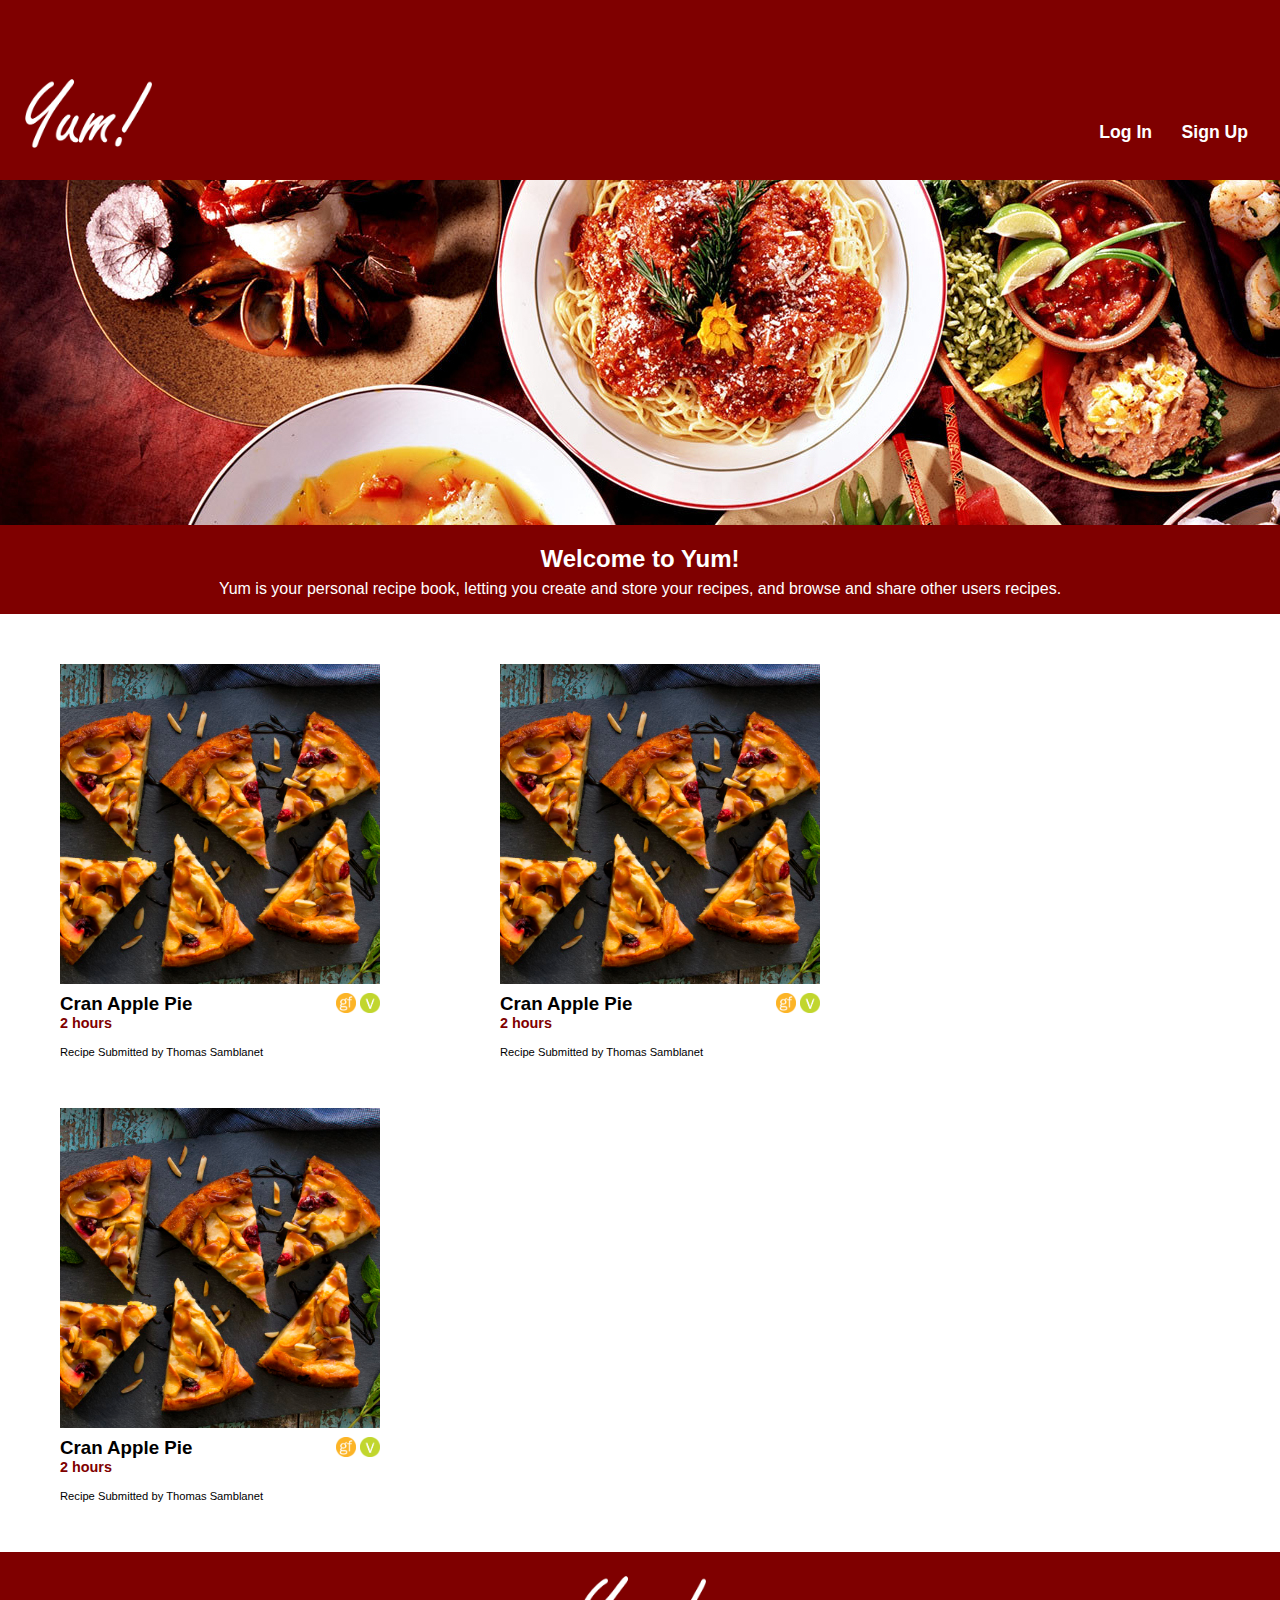
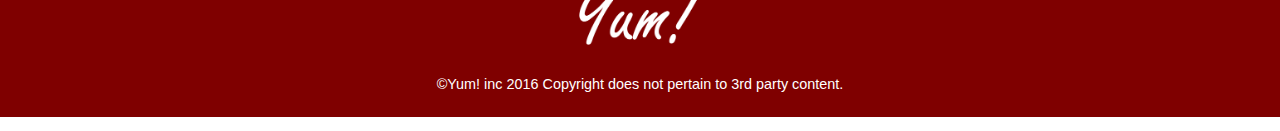
==== index.html @ 4093d20f "Webstie" ====
<!DOCTYPE html>
<html lang="en" xmlns="http://www.w3.org/1999/html">
<head>
    <title>Yum!</title>
    <link rel="stylesheet" type="text/css" href="style.css">
    <meta charset="UTF-8">
</head>
<body>
<div id="header">
    <img src="images/logo.png" id="logo" height="110px">
    <nav>
        <div class="navbox">
            <a href="login.html">Log In</a>
            <a href="register.html">Sign Up</a>
            </ul>
        </div>
    </nav>
</div>
<div class="body">
    <div class="colorblock"></div>
    <div class="bodyimagetest"></div>
    <div class="bodyimagetext">
        <h2>
            Welcome to Yum!
        </h2>
        <p>
            Yum is your personal recipe book, letting you create and store your recipes, and browse and share other
            users recipes.

        </p>
    </div>
    <div class="recomendedrecipes">
        <div class="homerecipe">
            <img src="images/food1.jpg" class="homerecipeimage">
            <div class="recipetext">
                <h3>Cran Apple Pie</h3>
                <div class="recipeicon">
                    <img src="images/gf.png" height="20px" width="20px">
                    <img src="images/v.png" height="20px" width="20px">
                </div>
                <div class="bodyimagetextbottom">
                    <h4>2 hours</h4>
                    <p>Recipe Submitted by Thomas Samblanet</p>
                </div>
            </div>
        </div>
        <div class="homerecipe">
            <img src="images/food1.jpg" class="homerecipeimage">
            <div class="recipetext">
                <h3>Cran Apple Pie</h3>
                <div class="recipeicon">
                    <img src="images/gf.png" height="20px" width="20px">
                    <img src="images/v.png" height="20px" width="20px">
                </div>
                <div class="bodyimagetextbottom">
                    <h4>2 hours</h4>
                    <p>Recipe Submitted by Thomas Samblanet</p>
                </div>
            </div>
        </div>
        <div class="homerecipe">
            <img src="images/food1.jpg" class="homerecipeimage">
            <div class="recipetext">
                <h3>Cran Apple Pie</h3>
                <div class="recipeicon">
                    <img src="images/gf.png" height="20px" width="20px">
                    <img src="images/v.png" height="20px" width="20px">
                </div>
                <div class="bodyimagetextbottom">
                    <h4>2 hours</h4>
                    <p>Recipe Submitted by Thomas Samblanet</p>
                </div>
            </div>
        </div>
    </div>
</div>
<div id="footer">
    <img src="images/logo.png" height="110px">
    <p>©Yum! inc 2016 Copyright does not pertain to 3rd party content.</p>
</div>

</body>
</html>
---- style.css ----
body{
    margin: 0px;
    padding: 0px;
    font-family: "Franklin Gothic Book", sans-serif;
}
#header {
    float: left;
    margin: 0px 0px 0px 0px;
    padding: 0px 0px 0px 0px;
    background-color: #7f0000;
    width: 100%;
    height: 180px;
}
#logo {
    margin-left: 20px;
    margin-top: 65px;
    float: left;
}
.navbox {
    font-weight: bold;
    margin-top: 115px;
    float: right;
    color: white;
    padding: 7px;
    padding-right: 25px;
    clear:right;
}
.navbox a:link {
    text-decoration: none;
    color: white;
    padding-left: 18px;
    padding-right: 7px;
    font-size: 1.1em;
}
.navbox a:visited {
    text-decoration: none;
    color: white;
}
.bodyimage{
    position: relative;
}
.bodyimagetest { background: url(images/bodyimage.jpg);
    clear: left;
    height: 434px;
    width: 100%;
}
.bodyimagetext{
    position: absolute;
    top: 525px;
    left: 0;
    width: 100%;
    color: white;
    background-color: #7f0000;
    text-align: center;
}
.bodyimagetext h2 {
    margin-bottom: 0px;
}
.bodyimagetext p {
    margin-top: 7px;
}
.recomendedrecipes{
    margin: auto;
    padding-top: 50px;
    padding-bottom: 50px;
    width: 100%;
}
.homerecipe {
    width: 25%;
    float: left;
    padding-right: 60px;
    padding-left: 60px;
    margin-bottom: 50px;
}
.homerecipeimage{
    width: 100%;
    padding-bottom: 5px;
}
.homerecipe h3 {
    float: left;
    margin-top: 0px;
    margin-bottom: 0px;
}
.recipeicon {
    float: right;
}
.bodyimagetextbottom{
    float: left;
    clear: left;
}
.bodyimagetextbottom h4 {
    font-size: .9em;
    margin-top: 0px;
    margin-bottom: 2px;
}
.bodyimagetextbottom p{
    margin: 0px;
    margin-top: 15px;
    font-size: .7em;
}
#footer {
    background-color: #7f0000;
    margin: auto;
    width: 100%;
    text-align: center;
    clear: both;
    padding-top: 10px;
}
#footer p{
    clear: left;
    color: white;
    margin-top: 0px;
    padding-bottom: 25px;
    font-size: .9em;
}
.pot:hover {
    content: url(images/potopen-01.png);
}
#addrecipe{
    clear: left;
    margin: auto;
    width: 800px;
    padding: 25px;
    padding-top: 50px;
}
form{
    border: solid 1px #7f0000;
    padding-left: 25px;
    padding-right: 25px;
    padding-top: 25px;
    padding-bottom: 25px;
}
h4 {
    color: #7f0000;
    margin-top: 5px;
    margin-bottom: 10px;
}
.field {
    height: 30px;
    width: 99%;
    font-size: 1em;
    padding-left: 5px;
}
#recipeintroduction{
    font-size: 1em;
    padding: 5px;
    font-family: "Franklin Gothic Book", sans-serif ;
    width: 99%;
}
h1 {
    color: #7f0000;
    margin-top: 0px;
}
.fieldsmall{
    height: 30px;
    padding-left: 5px;
    font-size: 1em;
    width: 25%;
}
#spacewithline {
    margin-top: 40px;
    height:25px;
    border-top: solid 1px grey;
}

#post_button{
    margin: auto;
    text-align: center;
    width: 175px;
    height: 35px;
    background-color: #7f0000;
    border: none;
    color: white;
    border-radius: 5px;
    font-size: 1.2em;
    cursor: pointer;
    margin-top: 25px;
    margin-bottom: 50px;
}

.addfield {
    margin: auto;
    text-align: center;
    width: 175px;
    height: 35px;
    background-color: #7f0000;
    border: none;
    color: white;
    border-radius: 5px;
    font-size: 1.2em;
    cursor: pointer;
    margin-top: 25px;
}
#leftwrapper {
    float: left;
    display: inline;
    width: 60%;
}
#content{
    padding-top: 225px;
    width: 100%;
}
#homepagecontentwrapper{
    padding-left: 75px;
    padding-top: 25px;
    padding-bottom: 50px;
}
#section1 img{
    float: left;
}
#section1text {
    width: 72%;
    float: left;
    padding-left: 25px;
}
#section1 h2 {
    margin-top: 0px;
}
#section2 img{
    clear: left;
    float: left;
    padding-top: 25px;
}
#section2text {
    padding-top: 25px;
    width: 72%;
    float: left;
    padding-left: 25px;
}
#section2 h2 {
    margin-top: 0px;
}
#section3 img{
     clear: left;
     float: left;
     padding-top: 25px;
 }
#section3text {
    padding-top: 25px;
    width: 72%;
    float: left;
    padding-left: 25px;
}
#section3 p:last-child{
    margin-bottom: 0px;

}
#section3 h2 {
    margin-top: 0px;
}
#section4 img{
    clear: left;
    float: left;
    padding-top: 25px;
    padding-bottom: 50px;
}
#section4text {
    padding-top: 25px;
    width: 72%;
    float: left;
    padding-left: 25px;
}
#section4 h2 {
    margin-top: 0px;
}
#rightwrapper {
    background-color: white;
    float: right;
    width: 21%;
    height: auto;
    display: inline;
    margin-right: 25px;
    border-radius: 5px;
    border: solid #7f0000 15px;
    margin-bottom: 50px;
}

#rightwrappercontent {
    margin-top: 25px;
margin-left: 23px;
    margin-right: 25px;
}
.greyrule {
    border-bottom: solid grey 1px;
}
#recipecontent {
    width: 69%;
    float: left;
    padding-left: 50px;
}
#recipetext {
    margin-top: 25px;
    width: 40%;
    float: left;
    padding-left: 50px;
}
#ingredients {
    float: right;
    width: 25%;
    background-color: lightgrey;
    border-radius: 5px;
    margin-right: 47px;
    margin-top: 25px;
    padding: 10px;
    padding-top: 10px;
    padding-bottom: 25px;
}
#ingredients h2{
    margin-top: 0px;
    padding-left: 20px;
    margin-bottom: 0px;
}
#recipetext p{
    margin-top: 0px;
    margin-bottom: 5px;
}
#recipetext h1 {
    margin-bottom: 10px;
}
a:link {
     text-decoration: none;
     color: black;
 }
a:visited {
    text-decoration: none;
    color: black;
}
#recipetext li:last-child{
    margin-bottom: 50px;
}
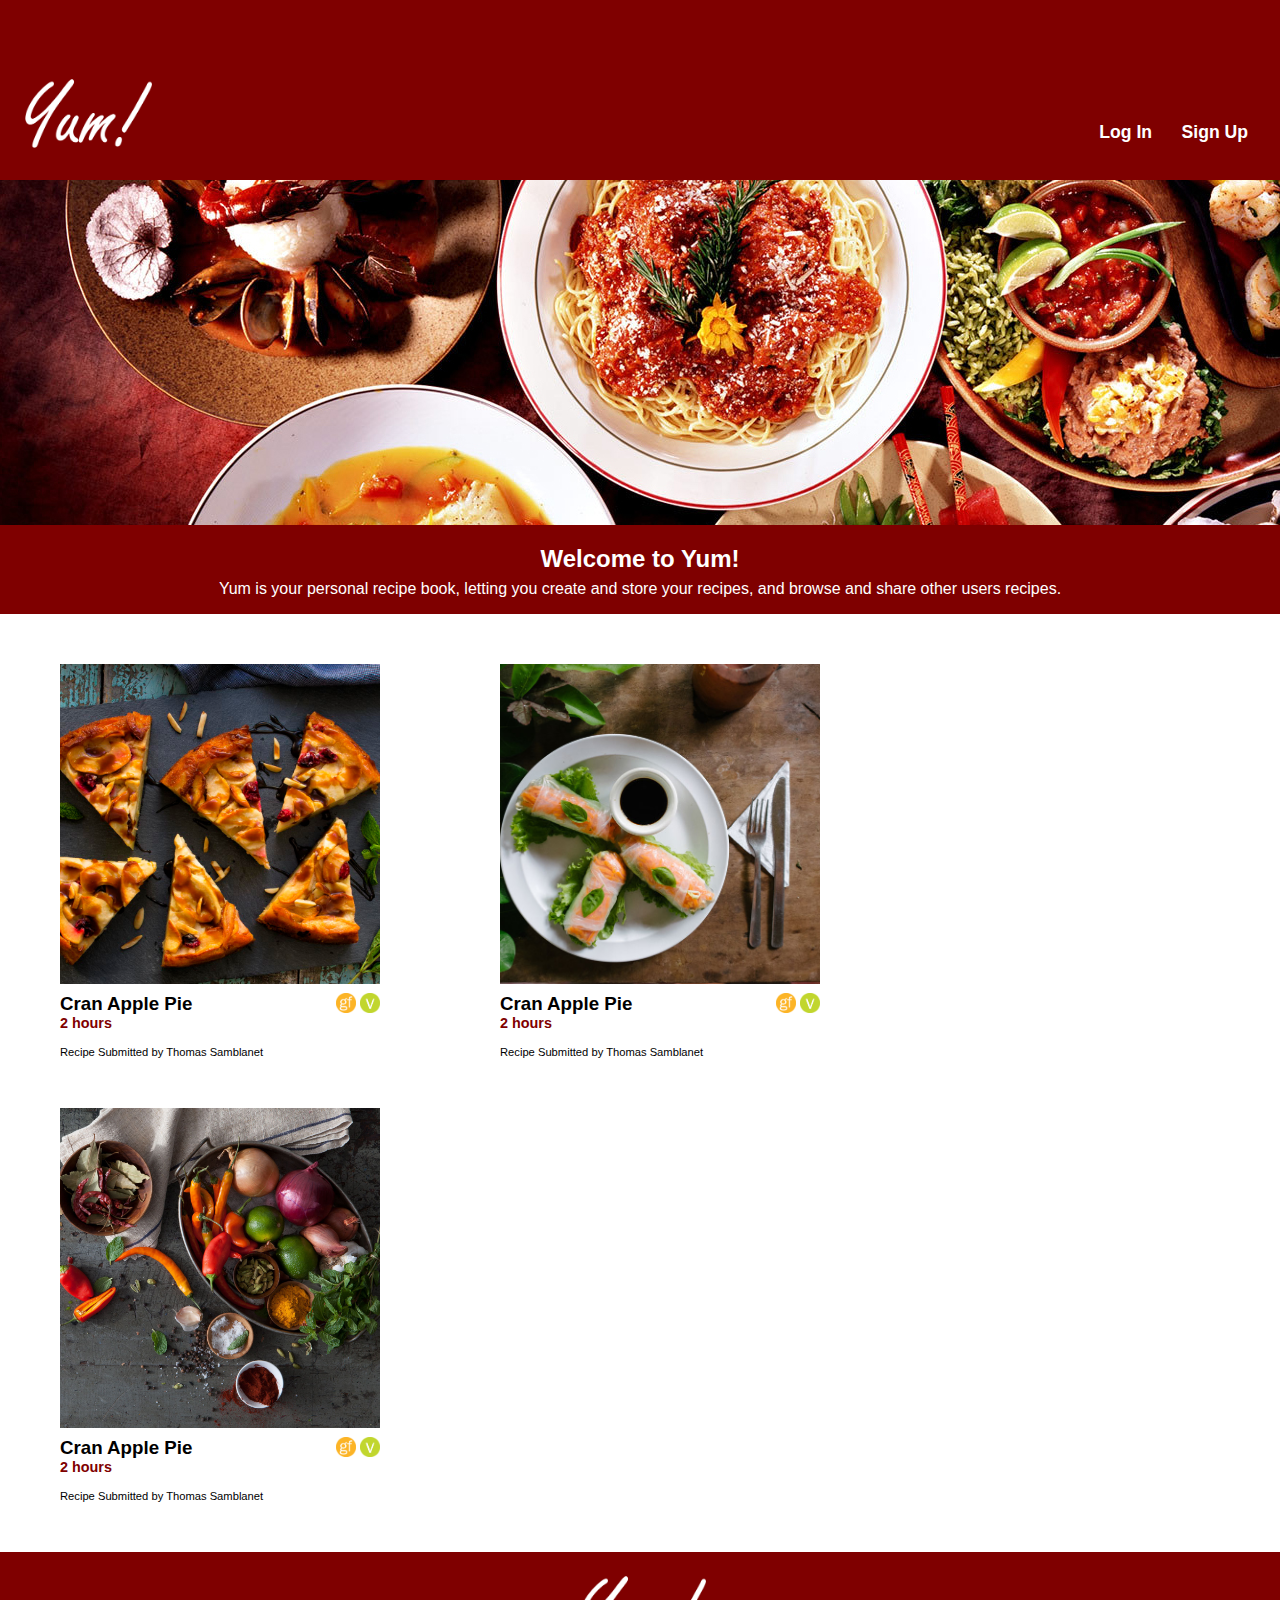
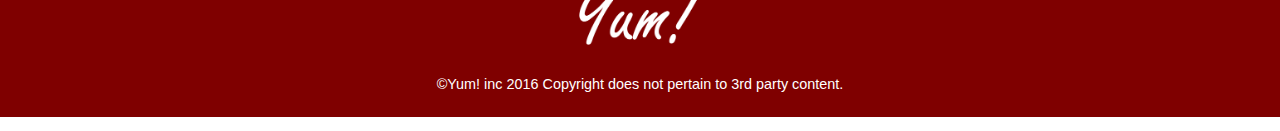
==== commit 610743c2: "Update Imagery On homepage" ====
--- a/index.html
+++ b/index.html
@@ -45,7 +45,7 @@
             </div>
         </div>
         <div class="homerecipe">
-            <img src="images/food1.jpg" class="homerecipeimage">
+            <img src="images/food3.jpg" class="homerecipeimage">
             <div class="recipetext">
                 <h3>Cran Apple Pie</h3>
                 <div class="recipeicon">
@@ -59,7 +59,7 @@
             </div>
         </div>
         <div class="homerecipe">
-            <img src="images/food1.jpg" class="homerecipeimage">
+            <img src="images/food2.jpg" class="homerecipeimage">
             <div class="recipetext">
                 <h3>Cran Apple Pie</h3>
                 <div class="recipeicon">
